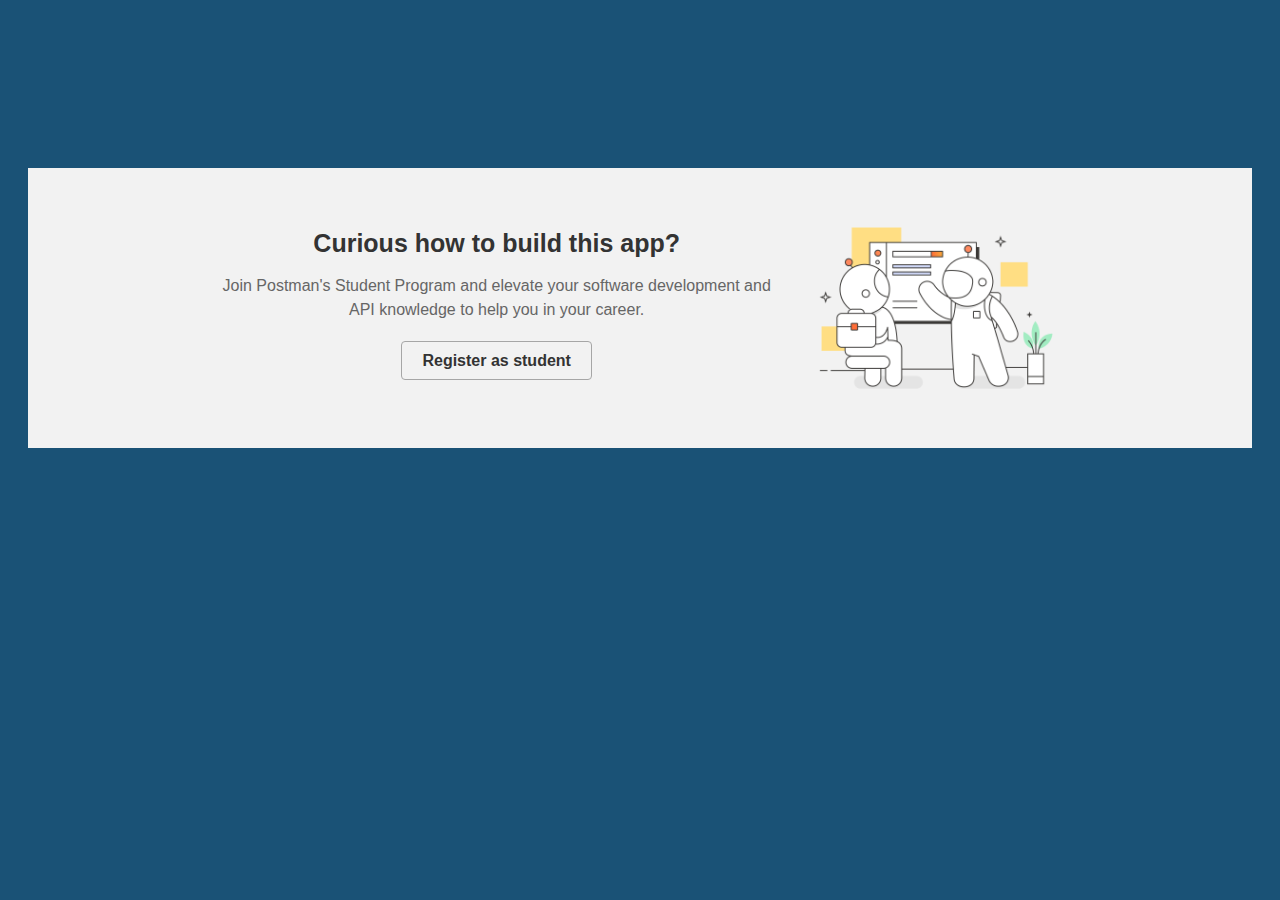
==== public/about.html @ 977167d0 "nav modifications" ====
<!DOCTYPE html>
<html lang="en">
  <head>
    <meta charset="UTF-8">
    <meta name="viewport" content="width=device-width, initial-scale=1.0">
    <meta http-equiv="X-UA-Compatible" content="ie=edge">
    <title>KeyReader</title>
    <link rel="stylesheet" href="stylesheet.css">   
  </head>
  <body>
    <section class="cta-section">
      <div class="cta-content">
        <div class="cta-text">
        <h2>Curious how to build this app?</h2>
        <p>Join Postman's Student Program and elevate your software development and API knowledge to help you in your career.</p>
          <a href="https://www.postman.com/student-program/student-expert/?utm_campaign=CGC&utm_medium=referral&utm_source=internal&utm_term=pbl-skilljar&utm_content=pbl_summariser_app" class="cta-button" target="_blank" rel="noopener nofollow">Register as student</a>
        </div>
        <img src="images/learning.png"></img>
      </div>
    </section>
    <script src="script.js"></script>
  </body>
</html>
---- public/stylesheet.css ----
.cta-section {
  background-color: #f2f2f2;
  margin-top:140px;
  padding: 40px;
}

.cta-content {
  justify-content: center;
  display: flex;
  flex-wrap: nowrap;
}

.cta-text {
  flex-basis: 50%;
  padding-right: 20px;
}

.cta-content h2 {
  font-size: 25px;
  color: #333;
  margin-bottom: 10px;
}

.cta-content p {
  font-size: 16px;
  color: #666;
  padding-bottom: 10px;
}

.cta-button {
  padding: 10px 20px;
  border: 1px solid #A6A6A6;
  width: 300px;
  max-height: 40px;
  color: #333;
  font-weight: bold;
  text-decoration: none;
  border-radius: 4px;
  transition: background-color 0.3s ease;
}

.cta-button:hover {
  border-color: #333333;
}

img {
  max-height:200px;
  max-width: auto;
}

body {
  font-family: 'Roboto', sans-serif;
  background-color: #1A5276 ;
  padding: 20px;
  text-align: center
}

h1 {
  text-align: center;
  font-weight: bold;
  color: #F39C12 ;
  margin-bottom: 30px;
  font-size: 32px;
}

p {
  line-height: 1.5;
  margin-bottom: 20px;
  font-size: 18px;
  color:white;
}

.container {
  display: flex;
  gap: 10px;
  flex-wrap: wrap;
  justify-content: center;
  margin: 0 auto;
  padding: 20px;
}

.text-box {
  width: 400px;
  border-radius: 4px;
  box-shadow: 0 2px 4px rgba(0, 0, 0, 0.1);
  display: flex;
  flex-direction: column;
  padding: 20px;
  background-color: #ffffff
}

textarea {
  height: 300px;
  resize: none;
  border: none;
  padding: 10px;
  margin-bottom: 10px;
}

.submit-button {
  position: relative;
  background-color: #ef5b25;
  color: #ffffff;
  font-weight: bold;
  border-radius: 4px;
  border: none;
  padding: 10px 20px;
  cursor: pointer;
  margin-bottom: -5px;
}

.submit-button-text {
  color: #ffffff;
  transition: all 0.2s;
}

.submit-button:disabled{
  position: relative;
  background-color: #ef5b25;
  color: #ffffff;
  opacity: 40%;
  font-weight: bold;
  border-radius: 4px;
  border: none;
  padding: 10px 20px;
  border-radius: 4px;
  cursor: pointer;
  margin-bottom: -5px;
}

.submit-button--loading .submit-button-text {
  visibility: hidden;
  opacity: 0;
}

.submit-button--loading::after {
    content: "";
    position: absolute;
    width: 16px;
    height: 16px;
    top: 0;
    left: 0;
    right: 0;
    bottom: 0;
    margin: auto;
    border: 4px solid transparent;
    border-top-color: #ffffff;
    border-radius: 50%;
    animation: button-loading-spinner 1s ease infinite;
}

@media (max-width: 768px) {
  .container {
    flex-direction: column;
  }
}

@keyframes button-loading-spinner {
    from {
        transform: rotate(0turn);
    }

    to {
        transform: rotate(1turn);
    }
}
.navbar-brand{
  font-weight:bold;
}
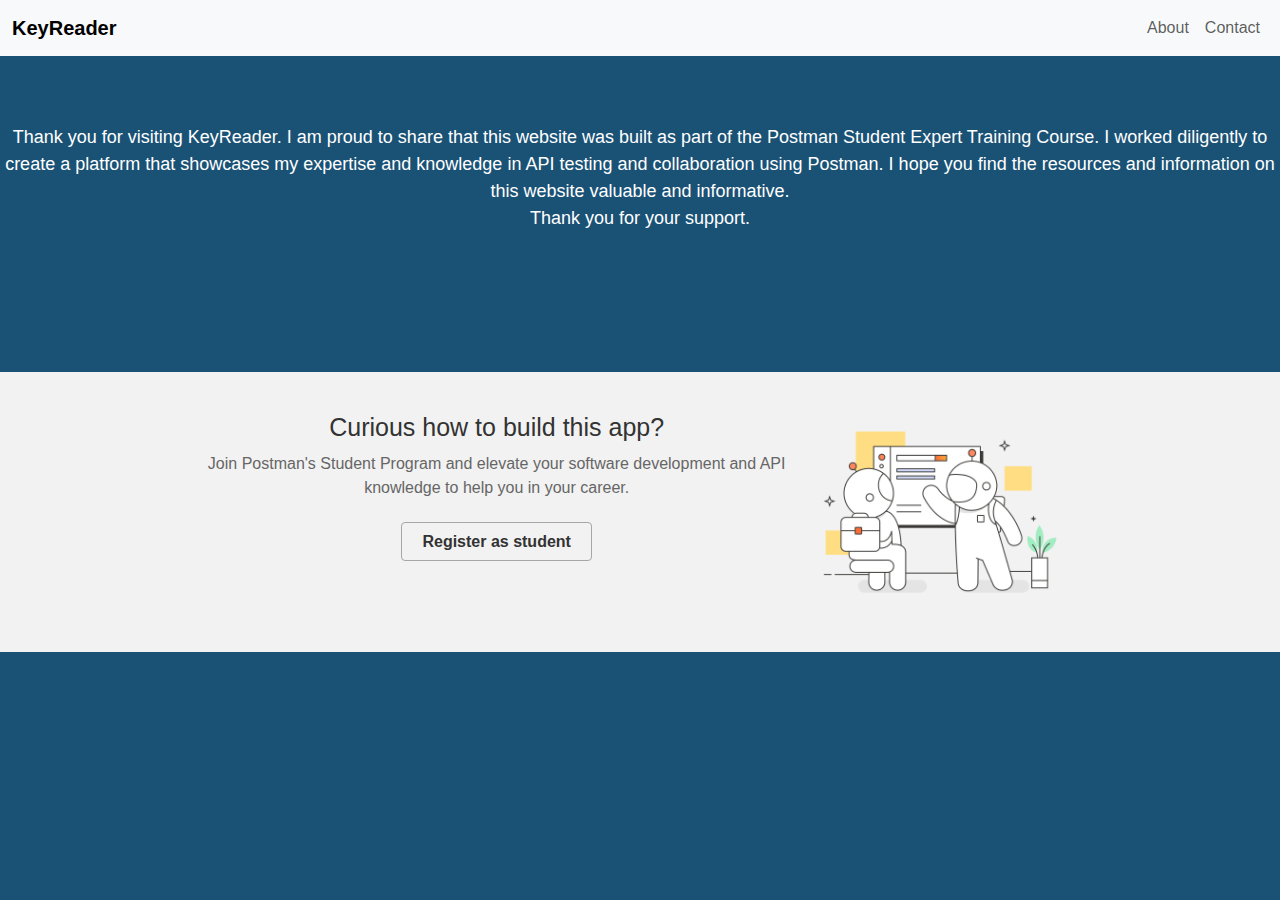
==== commit 3da017ba: "About page modifications" ====
--- a/public/about.html
+++ b/public/about.html
@@ -5,9 +5,31 @@
     <meta name="viewport" content="width=device-width, initial-scale=1.0">
     <meta http-equiv="X-UA-Compatible" content="ie=edge">
     <title>KeyReader</title>
+    <link href="https://cdn.jsdelivr.net/npm/bootstrap@5.3.3/dist/css/bootstrap.min.css" rel="stylesheet" integrity="sha384-QWTKZyjpPEjISv5WaRU9OFeRpok6YctnYmDr5pNlyT2bRjXh0JMhjY6hW+ALEwIH" crossorigin="anonymous">
     <link rel="stylesheet" href="stylesheet.css">   
   </head>
   <body>
+    <nav class="navbar navbar-expand-lg bg-body-tertiary">
+        <div class="container-fluid">
+            <a class="navbar-brand" href="/index.html">KeyReader</a>
+            <button class="navbar-toggler" type="button" data-bs-toggle="collapse" data-bs-target="#navbarNav" aria-controls="navbarNav" aria-expanded="false" aria-label="Toggle navigation">
+                <span class="navbar-toggler-icon"></span>
+            </button>
+            <div class="collapse navbar-collapse" id="navbarNav">
+                <ul class="navbar-nav ms-auto">
+                    <li class="nav-item">
+                        <a class="nav-link" href="/about.html"">About</a>
+                    </li>
+                    <li class="nav-item">
+                        <a class="nav-link" href="#">Contact</a>
+                    </li>
+                </ul>
+            </div>
+        </div>
+    </nav>
+    <br/>
+    <br/>
+    <p>Thank you for visiting KeyReader. I am proud to share that this website was built as part of the Postman Student Expert Training Course. I worked diligently to create a platform that showcases my expertise and knowledge in API testing and collaboration using Postman. I hope you find the resources and information on this website valuable and informative. <br>Thank you for your support.</p>
     <section class="cta-section">
       <div class="cta-content">
         <div class="cta-text">
--- a/public/stylesheet.css
+++ b/public/stylesheet.css
@@ -49,10 +49,9 @@
 }
 
 body {
-  font-family: 'Roboto', sans-serif;
-  background-color: #1A5276 ;
-  padding: 20px;
-  text-align: center
+  font-family: 'Robot', sans-serif;
+  background-color: #1A5276;
+  text-align: center;
 }
 
 h1 {
@@ -76,7 +75,7 @@
   flex-wrap: wrap;
   justify-content: center;
   margin: 0 auto;
-  padding: 20px;
+  
 }
 
 .text-box {
@@ -124,7 +123,7 @@
   border: none;
   padding: 10px 20px;
   border-radius: 4px;
-  cursor: pointer;
+  cursor: not-allowed;
   margin-bottom: -5px;
 }
 
@@ -166,4 +165,16 @@
 }
 .navbar-brand{
   font-weight:bold;
-}+}
+.results{
+  font-weight:bold;
+  text-align:left;
+  color:#4682B4;
+}
+.navbar {
+  margin-bottom: 20px;
+}
+
+.container {
+  margin-top: 20px;
+}
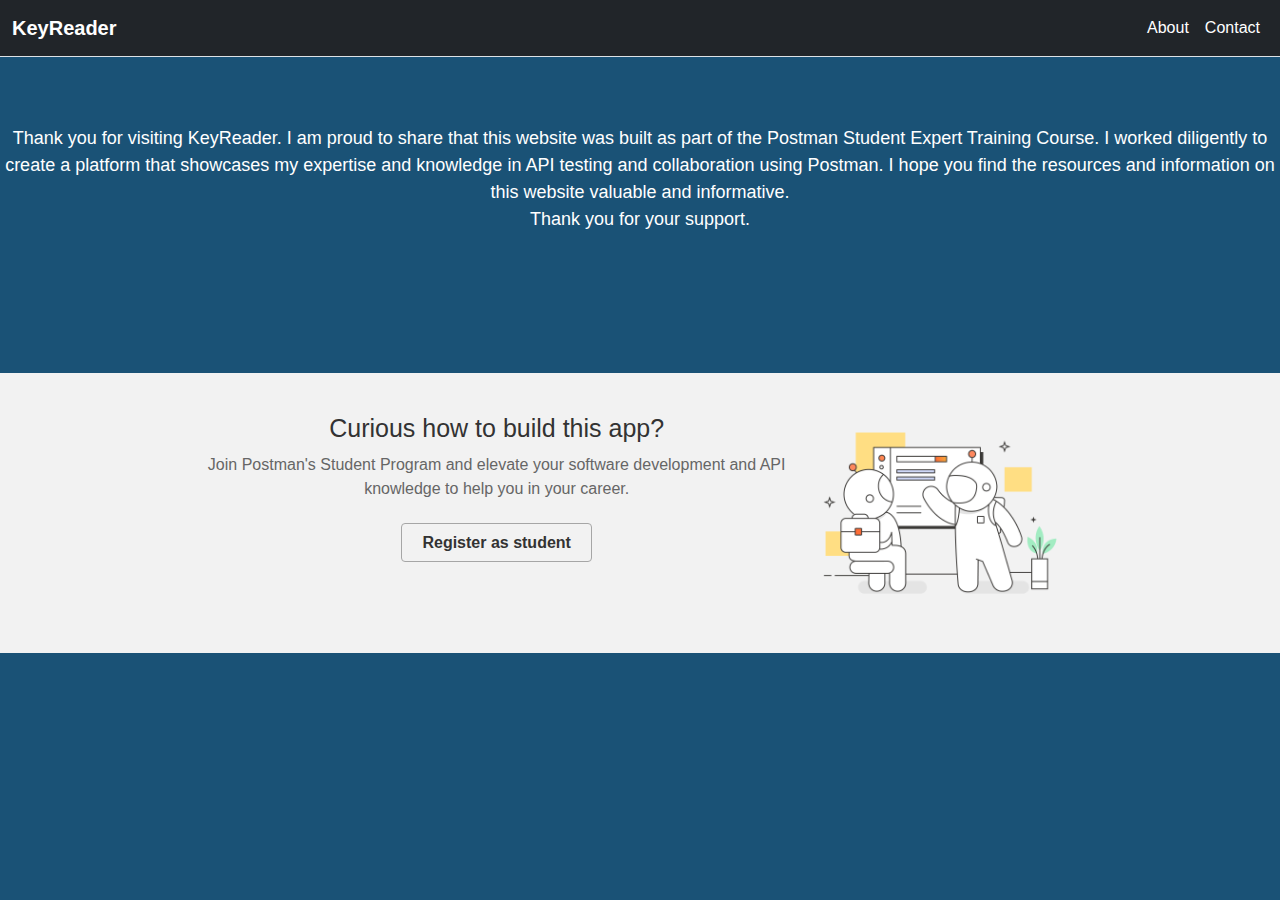
==== commit aaaaef09: "added navigation" ====
--- a/public/about.html
+++ b/public/about.html
@@ -9,12 +9,9 @@
     <link rel="stylesheet" href="stylesheet.css">   
   </head>
   <body>
-    <nav class="navbar navbar-expand-lg bg-body-tertiary">
+    <nav class="navbar navbar-expand-lg bg-dark border-bottom border-body">
         <div class="container-fluid">
             <a class="navbar-brand" href="/index.html">KeyReader</a>
-            <button class="navbar-toggler" type="button" data-bs-toggle="collapse" data-bs-target="#navbarNav" aria-controls="navbarNav" aria-expanded="false" aria-label="Toggle navigation">
-                <span class="navbar-toggler-icon"></span>
-            </button>
             <div class="collapse navbar-collapse" id="navbarNav">
                 <ul class="navbar-nav ms-auto">
                     <li class="nav-item">
--- a/public/stylesheet.css
+++ b/public/stylesheet.css
@@ -165,6 +165,7 @@
 }
 .navbar-brand{
   font-weight:bold;
+  color:white;
 }
 .results{
   font-weight:bold;
@@ -178,3 +179,6 @@
 .container {
   margin-top: 20px;
 }
+.nav-link{
+  color:white;
+}
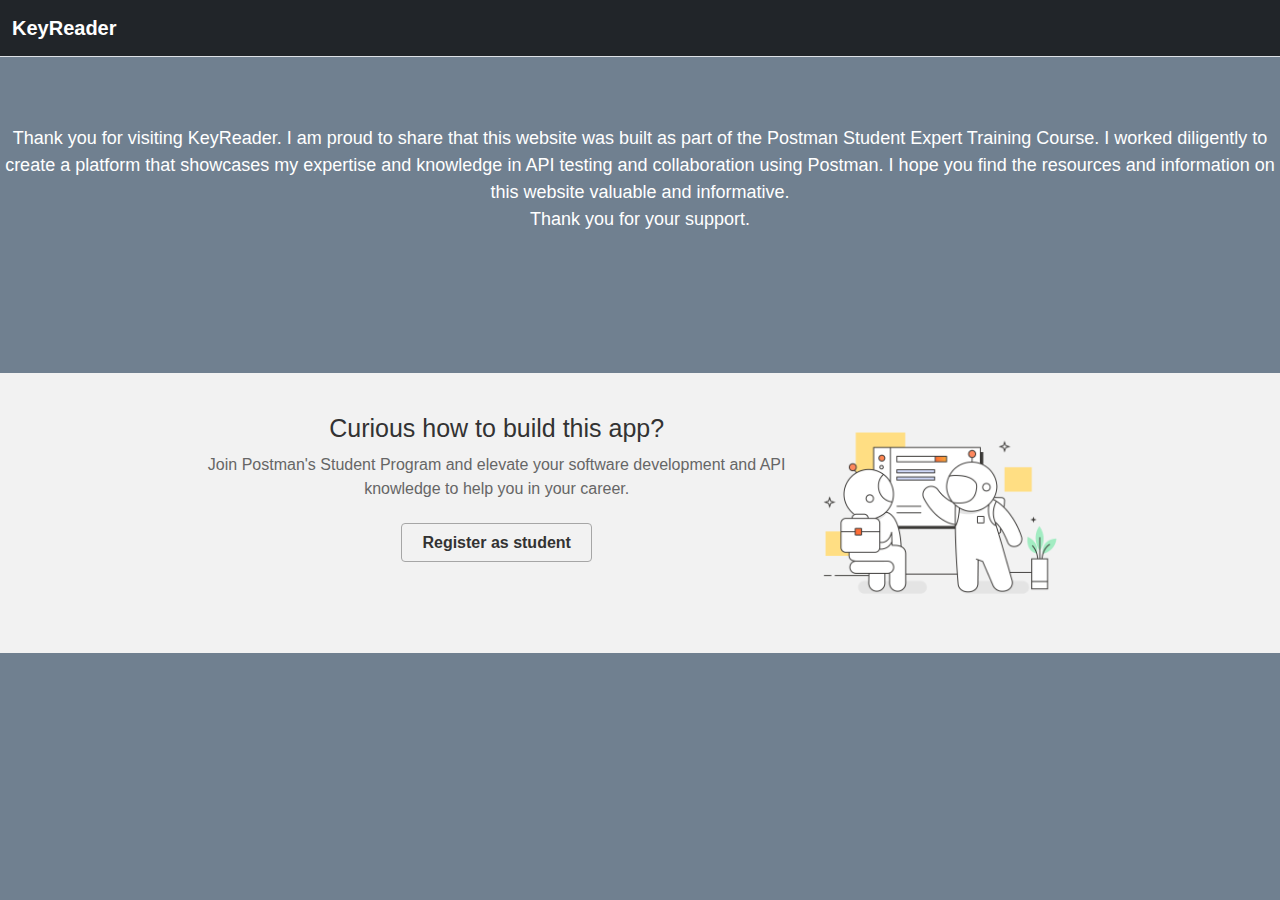
==== commit e2c6f87a: "final touches" ====
--- a/public/about.html
+++ b/public/about.html
@@ -13,14 +13,6 @@
         <div class="container-fluid">
             <a class="navbar-brand" href="/index.html">KeyReader</a>
             <div class="collapse navbar-collapse" id="navbarNav">
-                <ul class="navbar-nav ms-auto">
-                    <li class="nav-item">
-                        <a class="nav-link" href="/about.html"">About</a>
-                    </li>
-                    <li class="nav-item">
-                        <a class="nav-link" href="#">Contact</a>
-                    </li>
-                </ul>
             </div>
         </div>
     </nav>
--- a/public/stylesheet.css
+++ b/public/stylesheet.css
@@ -50,7 +50,7 @@
 
 body {
   font-family: 'Robot', sans-serif;
-  background-color: #1A5276;
+  background-color: #708090;
   text-align: center;
 }
 
